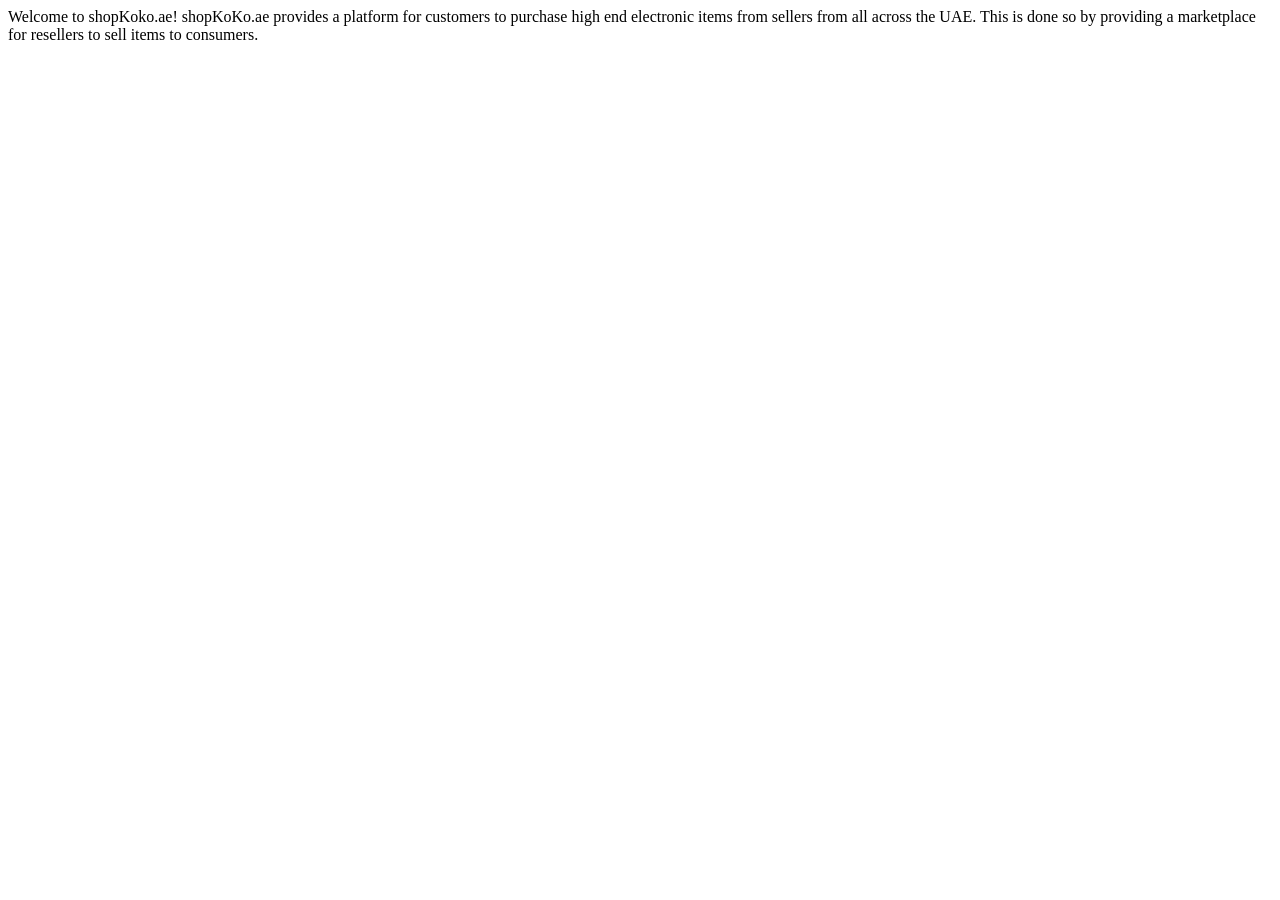
==== shopKoko/src/main/resources/static/index.html @ d157b36e "Creating the spring boot project and index.html" ====
<!DOCTYPE html>
<html lang="en">
<head>
    <meta charset="UTF-8">
    <title>Welcome page</title>
</head>
<body>
    Welcome to shopKoko.ae!

    shopKoKo.ae provides a platform for customers to purchase high end electronic items from sellers from all across
    the UAE. This is done so by providing a marketplace for resellers to sell items to consumers.
</body>
</html>
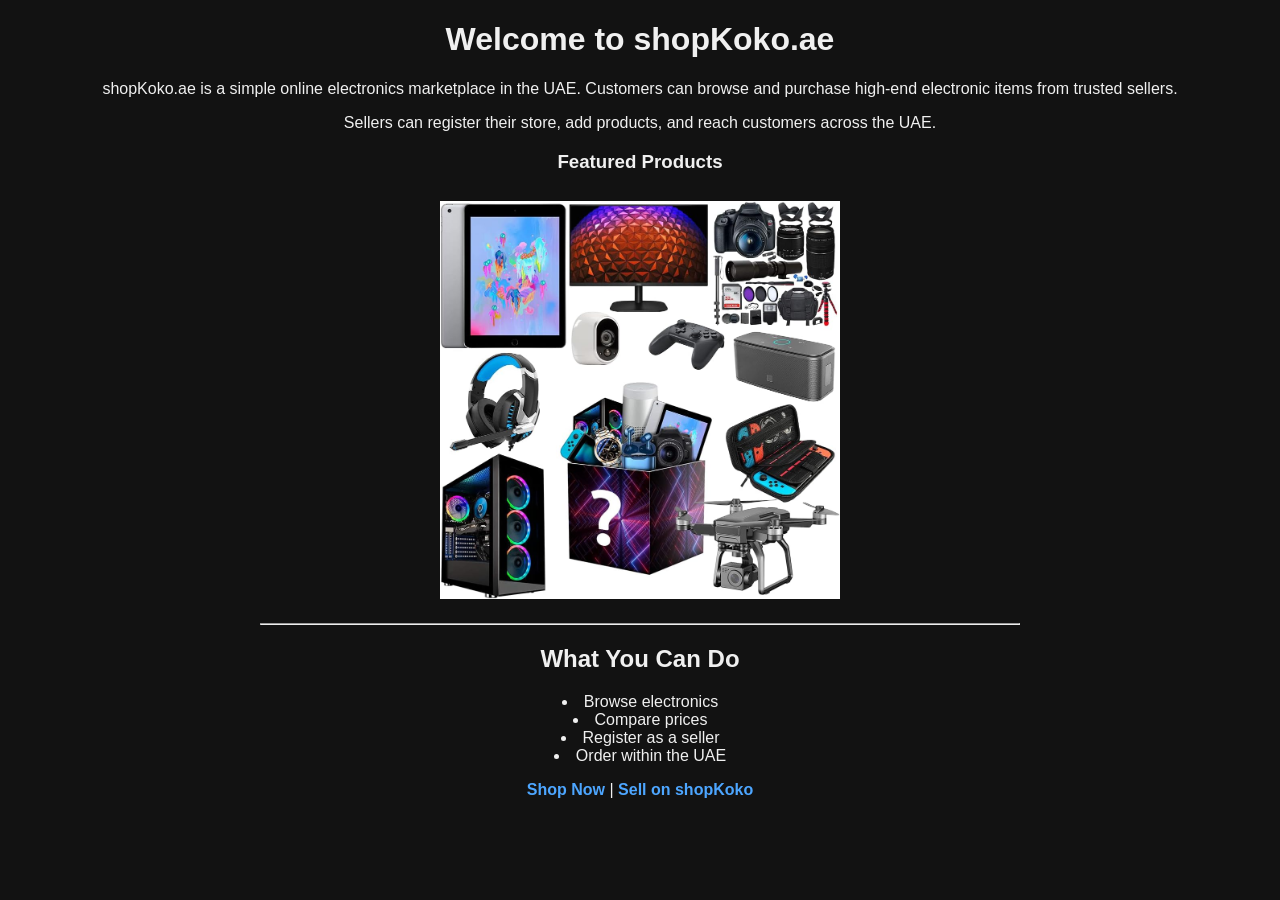
==== commit 81e52ede: "Updated index.html" ====
--- a/shopKoko/src/main/resources/static/index.html
+++ b/shopKoko/src/main/resources/static/index.html
@@ -2,12 +2,67 @@
 <html lang="en">
 <head>
     <meta charset="UTF-8">
-    <title>Welcome page</title>
+    <title>shopKoko.ae - Electronics Marketplace UAE</title>
+    <style>
+        body {
+            background-color: #121212;
+            color: #f0f0f0;
+            font-family: Arial, sans-serif;
+            text-align: center;
+        }
+
+        img {
+            margin-top: 10px;
+        }
+
+        ul {
+            list-style-position: inside;
+            padding: 0;
+        }
+
+        a {
+            color: #4da6ff;
+            text-decoration: none;
+            font-weight: bold;
+        }
+
+        a:hover {
+            text-decoration: underline;
+        }
+
+        hr {
+            width: 60%;
+            margin: 20px auto;
+        }
+    </style>
 </head>
 <body>
-    Welcome to shopKoko.ae!
+    <h1>Welcome to shopKoko.ae</h1>
+    <p>
+        shopKoko.ae is a simple online electronics marketplace in the UAE.
+        Customers can browse and purchase high-end electronic items from trusted sellers.
+    </p>
+    <p>
+        Sellers can register their store, add products, and reach customers across the UAE.
+    </p>
 
-    shopKoKo.ae provides a platform for customers to purchase high end electronic items from sellers from all across
-    the UAE. This is done so by providing a marketplace for resellers to sell items to consumers.
+    <div>
+        <h3>Featured Products</h3>
+        <img src="electronics.jpg" alt="Electronics" width="400">
+    </div>
+
+    <hr>
+    <h2>What You Can Do</h2>
+    <ul>
+        <li>Browse electronics</li>
+        <li>Compare prices</li>
+        <li>Register as a seller</li>
+        <li>Order within the UAE</li>
+    </ul>
+
+    <p>
+        <a href="#">Shop Now</a> |
+        <a href="#">Sell on shopKoko</a>
+    </p>
 </body>
 </html>
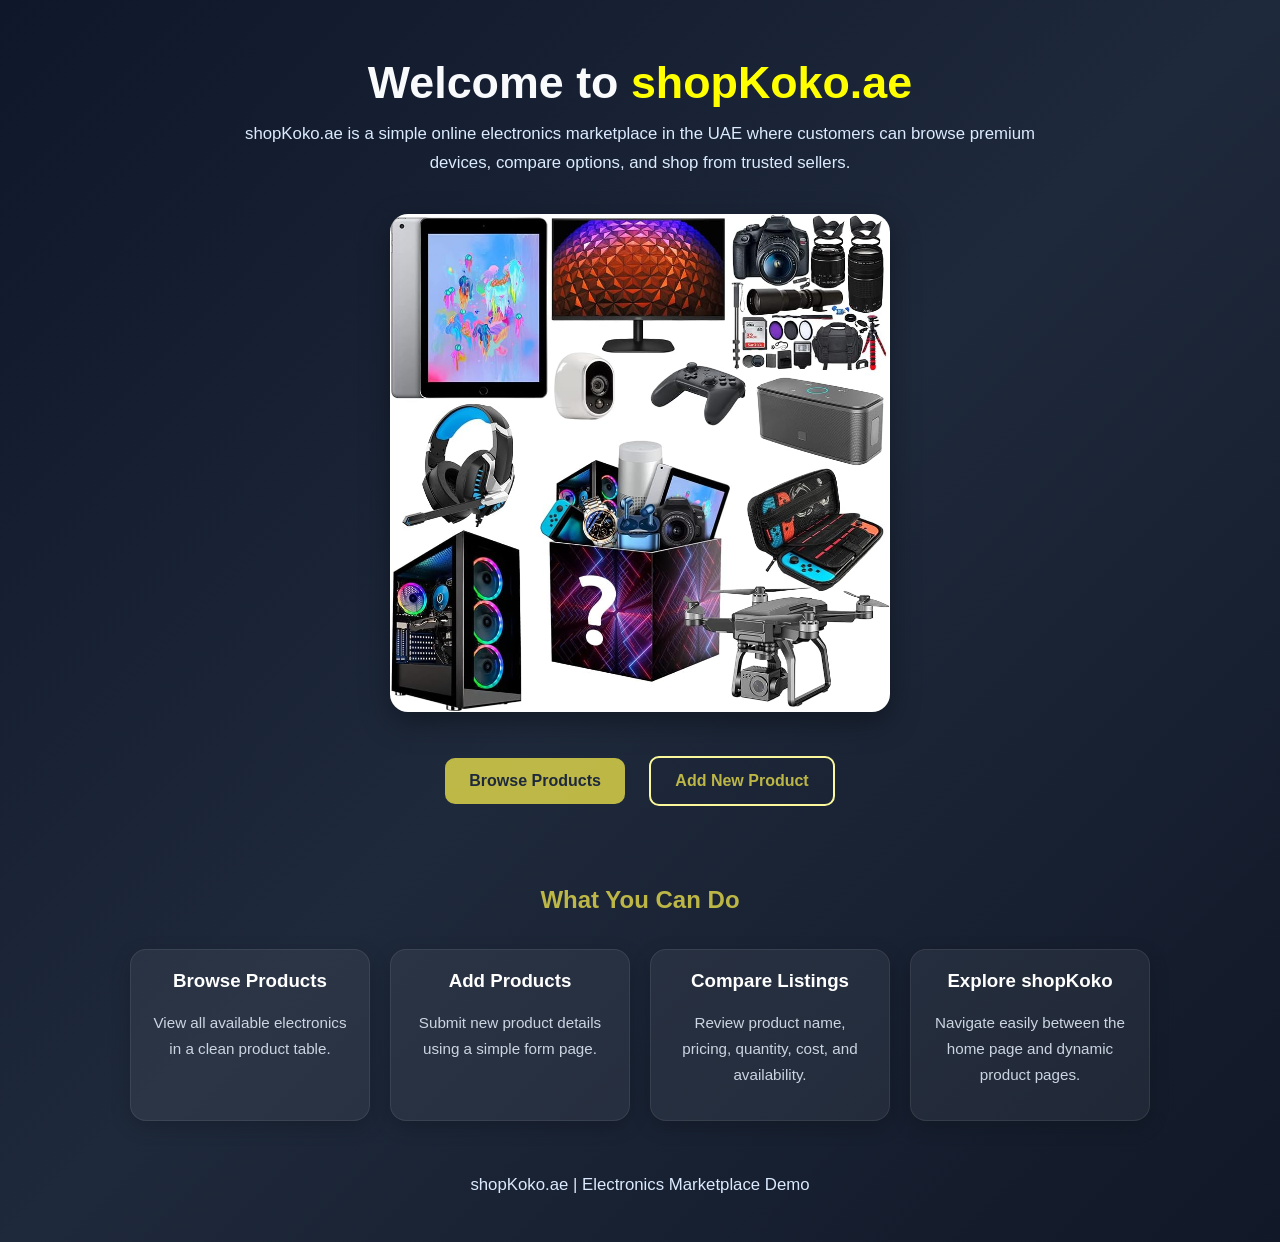
==== commit f947baeb: "Fixed submit button to add new products, enhanced design of all webpages including landing page, min" ====
--- a/shopKoko/src/main/resources/static/index.html
+++ b/shopKoko/src/main/resources/static/index.html
@@ -4,65 +4,179 @@
     <meta charset="UTF-8">
     <title>shopKoko.ae - Electronics Marketplace UAE</title>
     <style>
+        * {
+            box-sizing: border-box;
+        }
+
         body {
-            background-color: #121212;
-            color: #f0f0f0;
+            margin: 0;
             font-family: Arial, sans-serif;
+            background: linear-gradient(135deg, #0f172a, #1e293b, #111827);
+            color: #f8fafc;
             text-align: center;
         }
 
-        img {
-            margin-top: 10px;
+        .container {
+            width: 90%;
+            max-width: 1100px;
+            margin: 0 auto;
+            padding: 10px 20px 30px;
         }
 
-        ul {
-            list-style-position: inside;
-            padding: 0;
+        .main {
+            padding: 10px 20px 30px;
         }
 
-        a {
-            color: #4da6ff;
+        h1 {
+            font-size: 2.8rem;
+            margin-bottom: 10px;
+        }
+
+        h2 {
+            margin-top: 40px;
+            color: rgba(255, 243, 77, 0.71);
+        }
+
+        p {
+            font-size: 1.05rem;
+            line-height: 1.7;
+            color: #dbeafe;
+            max-width: 850px;
+            margin: 12px auto;
+        }
+
+        .main img {
+            width: 100%;
+            max-width: 500px;
+            margin-top: 25px;
+            border-radius: 18px;
+            box-shadow: 0 10px 30px rgba(0,0,0,0.35);
+        }
+
+        .actions {
+            margin-top: 30px;
+        }
+
+        .btn {
+            display: inline-block;
+            margin: 10px;
+            padding: 14px 24px;
+            border-radius: 10px;
             text-decoration: none;
+            font-weight: bold;
+            transition: 0.3s ease;
+        }
+
+        .btn-primary {
+            background-color: rgba(255, 243, 77, 0.71);
+            color: #1e293b;
+        }
+
+        .btn-primary:hover {
+            background-color: #918a15;
+        }
+
+        .btn-secondary {
+            background-color: transparent;
+            color: rgba(255, 243, 77, 0.71);
+            border: 2px solid #fbf89b;
+        }
+
+        .btn-secondary:hover {
+            background-color: #fbf89b;
+            color: #0f172a;
+        }
+
+        .features {
+            display: flex;
+            flex-wrap: wrap;
+            justify-content: center;
+            gap: 20px;
+            margin-top: 35px;
+        }
+
+        .card {
+            background-color: rgba(255,255,255,0.06);
+            border: 1px solid rgba(255,255,255,0.08);
+            border-radius: 16px;
+            width: 240px;
+            padding: 20px;
+            box-shadow: 0 6px 20px rgba(0,0,0,0.2);
+        }
+
+        .card h3 {
+            margin-top: 0;
+            color: #ffffff;
+        }
+
+        .card p {
+            font-size: 0.95rem;
+            color: #cbd5e1;
+        }
+
+        .links {
+            margin-top: 40px;
+        }
+
+        .links a {
+            color: #60a5fa;
+            text-decoration: none;
+            margin: 0 12px;
             font-weight: bold;
         }
 
-        a:hover {
+        .links a:hover {
             text-decoration: underline;
         }
 
-        hr {
-            width: 60%;
-            margin: 20px auto;
+        footer {
+            margin-top: 50px;
+            color: #94a3b8;
+            font-size: 0.95rem;
         }
     </style>
 </head>
 <body>
-    <h1>Welcome to shopKoko.ae</h1>
-    <p>
-        shopKoko.ae is a simple online electronics marketplace in the UAE.
-        Customers can browse and purchase high-end electronic items from trusted sellers.
-    </p>
-    <p>
-        Sellers can register their store, add products, and reach customers across the UAE.
-    </p>
+<div class="container">
+    <section class="main">
+        <h1>Welcome to <span style="color: yellow;">shopKoko.ae</span></h1>
+        <p>
+            shopKoko.ae is a simple online electronics marketplace in the UAE where customers can
+            browse premium devices, compare options, and shop from trusted sellers.
+        </p>
 
-    <div>
-        <h3>Featured Products</h3>
-        <img src="electronics.jpg" alt="Electronics" width="400">
-    </div>
+        <img src="electronics.jpg" alt="Electronics Marketplace">
 
-    <hr>
-    <h2>What You Can Do</h2>
-    <ul>
-        <li>Browse electronics</li>
-        <li>Compare prices</li>
-        <li>Register as a seller</li>
-        <li>Order within the UAE</li>
-    </ul>
+        <div class="actions">
+            <a href="/products" class="btn btn-primary">Browse Products</a>
+            <a href="/products/add" class="btn btn-secondary">Add New Product</a>
+        </div>
+    </section>
 
-    <p>
-        <a href="#">Shop Now</a> |
-        <a href="#">Sell on shopKoko</a>
-    </p>
+    <section>
+        <h2>What You Can Do</h2>
+        <div class="features">
+            <div class="card">
+                <h3>Browse Products</h3>
+                <p>View all available electronics in a clean product table.</p>
+            </div>
+            <div class="card">
+                <h3>Add Products</h3>
+                <p>Submit new product details using a simple form page.</p>
+            </div>
+            <div class="card">
+                <h3>Compare Listings</h3>
+                <p>Review product name, pricing, quantity, cost, and availability.</p>
+            </div>
+            <div class="card">
+                <h3>Explore shopKoko</h3>
+                <p>Navigate easily between the home page and dynamic product pages.</p>
+            </div>
+        </div>
+    </section>
+    <footer>
+        <p>shopKoko.ae | Electronics Marketplace Demo</p>
+    </footer>
+</div>
 </body>
 </html>
